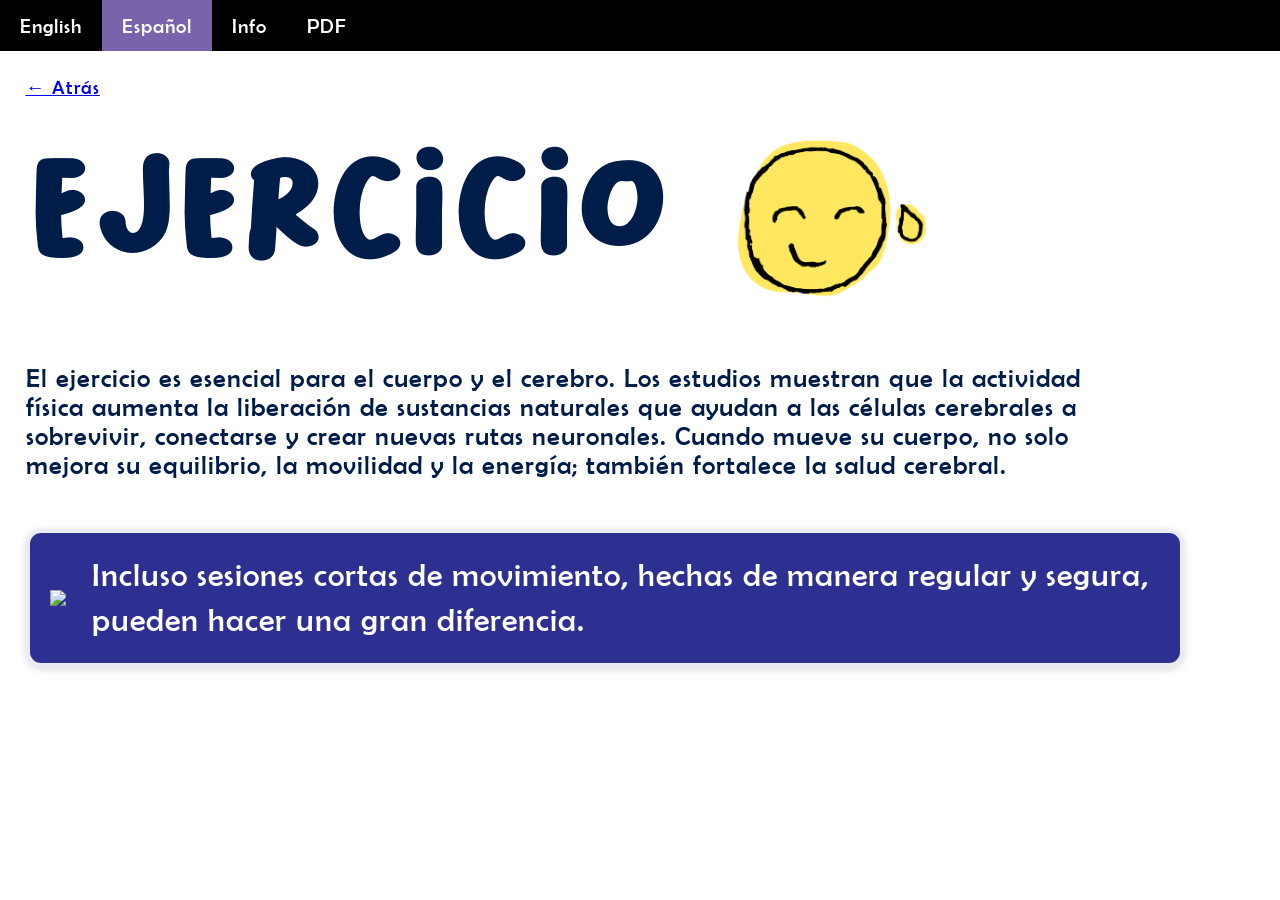
==== ejercicio.html @ 8c5e9a48 "Update ejercicio.html" ====
<!DOCTYPE html>
<html> <!--wraps around all the content on the page -->

<head> <!-- where all the non-content information about the page goes -->
  <meta charset="utf-8"> <!-- sets the character set your document should use to UTF-8 -->
  <meta name="author" content="Emilia Richter"> <!-- meta tag showing page author -->
  <title>Ejercicio</title> <!-- sets the title of your page, which is the title that appears in the browser tab -->
  <link rel="stylesheet" type="text/css" href="css/style.css">
  <!-- links this page to a css file so it can be styled -->
  <script src="jquery-3.3.1.min.js"></script>
  <link rel="icon" type="image/png" href="R.png">
  <meta name="viewport" content="width=device-width, initial-scale=1.0">
</head>

<body>
  <nav>
    <ul>
      <li><a href="index.html">English</a></li>
      <li><a href="esp.html" class="active">Español</a></li>
      <li><a href="info.html">Info</a></li>
      <li><a href="pdf.html">PDF</a></li>
    </ul>
  </nav>
  <a href="esp.html" class="back-arrow">← Atrás</a>
  <div class="title-container">
    <h1>EJERCICIO</h1>
    <img src="images/ejercicio.png" alt="Ejercicio" class="title-img bigger">
  </div>

  <h2 class="subtitle">El ejercicio es esencial para el cuerpo y
el cerebro. Los estudios muestran que la
actividad física aumenta la liberación
de sustancias naturales que ayudan a las
células cerebrales a sobrevivir, conectarse
y crear nuevas rutas neuronales. Cuando
mueve su cuerpo, no solo mejora su
equilibrio, la movilidad y la energía;
también fortalece la salud cerebral.</h2>

  <div class="tips tips-blue">
    <img src="images/lightbulb.png" class="lightbulb">
    <p>
      Incluso sesiones cortas de
movimiento, hechas de manera
regular y segura, pueden hacer una
gran diferencia.
    </p>
  </div>

</body>

</html>
---- css/style.css ----
/* this is a css reset that makes sure the browser won't add any unexpected margins or padding to your page */
body,
html {
  margin: 0;
  padding: 0;
  box-sizing: border-box;
}


@font-face {
  font-family: "BaksoSapi";
  src: url("../fonts/BaksoSapi.otf") format("opentype");
  font-weight: normal;
  font-style: normal;
}

@font-face {
  font-family: "BerlinSansFB";
  src: url("../fonts/BerlinSansFB.woff") format("woff");
  font-weight: normal;
  font-style: normal;
}

body {
  background-color: #ffffff;
  margin: 0;
}

nav ul {
  list-style: none;
  display: flex;
  background-color: #000000;
  padding: 0;
  margin: 0;
}

nav li {
  margin: 0;
}

nav a {
  display: block;
  padding: clamp(6px, 1.2vw, 14px) clamp(10px, 2vw, 20px);
  color: white;
  text-decoration: none;
  font-family: "BerlinSansFB", sans-serif;
  letter-spacing: 1px;
  font-size: clamp(12px, 1.6vw, 22px);
}

nav {
  padding-bottom: 2vw;
  margin-bottom: 0;
}

nav a:hover {
  background-color: #94268f;
}

nav a.active {
  background-color: rgb(121, 99, 171);
}


h1 {
  font-family: "BaksoSapi", sans-serif;
  font-size: 10vw;
  color: #001d4a;
  margin: 2vw;
  letter-spacing: 1px;
  margin-top: 0;
}

h2 {
  font-family: "BerlinSansFB", sans-serif;
  color: #001d4a;
  letter-spacing: 1px;
  margin-left: 2vw;
  font-size: 2.5vw;
  font-weight: lighter;
}

.subtitle {
  font-size: clamp(6px, 2vw, 32px);
  margin-right: 6em;
  margin-left: 2vw;
  font-family: "BerlinSansFB", sans-serif;
  color: #001d4a;
  letter-spacing: 1px;
  font-weight: lighter;
}

.purp{
  color: #94268f;
}
.subtitleblack {
  font-size: clamp(10px, 1.5vw, 30px);
  margin-right: 6em;
  margin-left: 2vw;
  font-family: "BerlinSansFB", sans-serif;
  color: rgb(0, 0, 0);
  letter-spacing: 1px;
  font-weight: lighter;
}


.subtitle3 {
  font-size: clamp(20px, 3vw, 50px);
  margin-top: 1em;
  margin-left: 2vw;
}

.subtitle4 {
  font-size: clamp(20px, 3vw, 50px);
  margin-top: 0;
  color: #94268f;
  margin-left: 2vw;
  margin-bottom: 4vw;
}

.body1 {
  font-size: 1.5vw;
  color: #000000;
  margin-left: 2vw;
  font-family: "BerlinSansFB", sans-serif;
  letter-spacing: 1px;
  margin-top: 4vw;
}

.body2 {
  font-size: 1.5vw;
  color: #000000;
  margin-left: 2vw;
  font-family: "BerlinSansFB", sans-serif;
  letter-spacing: 1px;
  margin-top: 0;
}

.image-grid {
  display: grid;
  grid-template-columns: repeat(auto-fit, minmax(200px, 1fr));
  gap: 25px;
  margin-left: 2vw;
  margin-right: 2vw;
  margin-top: 4vw;
  margin-bottom: 4vw;
}

.image-grid img {
  width: 100%;
  height: auto;
  border-radius: 10px;
  cursor: pointer;
  transition: transform 0.2s ease;
}

.image-grid img:hover {
  transform: scale(1.03);
}

.back-arrow {
  font-family: "BerlinSansFB", sans-serif;
  letter-spacing: 1px;
  margin-left: 2vw;
  font-size: clamp(10px, 1.5vw, 30px);
}


.title-container {
  display: flex;
  align-items: center;
  gap: 20px;
  justify-content: flex-start;
}



.title-img {
  width: clamp(120px, 18vw, 190px);
}

.bigger{
  width: 19vw;
}

.tips {
  background-color: #38b54a;
  padding: 20px;
  border-radius: 15px;
  display: flex;
  align-items: center;
  gap: 15px;
  color: white;
  margin: 50px 6em 50px 2vw;
  border: 4px solid rgba(255, 255, 255, 0.9);
  box-shadow: 0 2px 8px rgba(0, 0, 0, 0.15);
}


.tips-green {
  background-color: #38b54a;
}

.tips-blue {
  background-color: #2e3091;
}

.tips-red {
  background-color: #940036;
}

.tips-pink {
  background-color: #fc6fac;
}

.tips-purple {
  background: radial-gradient(rgb(121,99,171), rgb(139,179,223));
}

.lightbulb {
  width: 40px;
  height: auto;
}

.tips p {
  margin: 0;
  font-size: clamp(12px, 2.5vw, 32px);
  line-height: 1.4;
  font-family: "BerlinSansFB", sans-serif;
  letter-spacing: 1px;

}

.back-arrow:hover {
  color: rgb(255, 255, 255);
}

.longerheading {
  font-size: 8vw;
  max-width: 48%;
}

.longestheading {
  font-size: 8vw;
  max-width: 60%;
}

@media only screen and (max-width: 700px) {
  nav ul {
    display: flex;
    flex-wrap: wrap;    
  }
  
  nav li {
    flex: 1;            
    text-align: center;  
  }

  nav a {
    width: 100%;
    padding: 4vw 0;     
    font-size: 4.5vw;   
  }
  .back-arrow {
    font-size: 30px;
  }

  nav {
    margin-bottom: 20px;
  }
  
  h1 {
    font-size: 12vw;
    margin-top: 20px;
  }
  .subtitle{
    font-size: 20px;
    margin-right: 2vw;
  }

  .tips p {
    font-size: 20px;
  }
  
  .tips {
    margin-top: 30px;
    margin-right: 2vw;
  }
  h2 {
    font-size: 5.5vw;
  }
  .subtitleblack {
    font-size: 4vw;
    margin-right: 2vw;
    margin-bottom: 4vw;
  }
  .image-grid {
    margin-top: 7vw;
  }
  .longerheading {
  font-size: 10vw;
  max-width: 60%;
}
  .title-container {
    gap: 1px;
  }

  .title-img {
  width: 14vw;
}

  .body1 {
    font-size: 3vw;
    margin-top: 5vw;
  }

  .body2 {
    font-size: 3vw;
  }
}

.divider {
  border: none;
  border-top: 2px solid white;   
  margin: 50px 2vw 0 2vw;            
  width: 80%;          
}

.white {
  color: #001d4a;
}
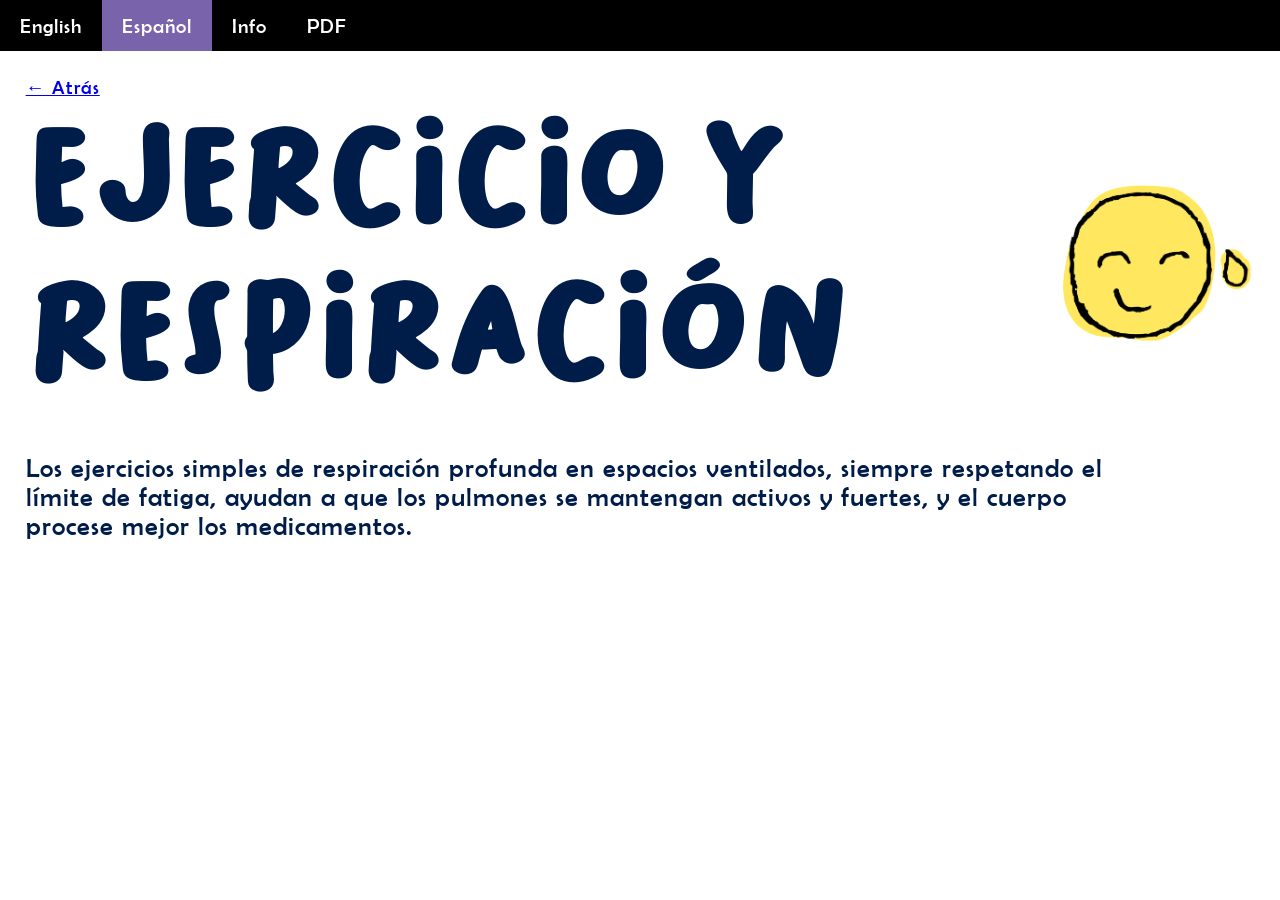
==== commit 84bc5edd: "Update ejercicio.html" ====
--- a/ejercicio.html
+++ b/ejercicio.html
@@ -4,7 +4,7 @@
 <head> <!-- where all the non-content information about the page goes -->
   <meta charset="utf-8"> <!-- sets the character set your document should use to UTF-8 -->
   <meta name="author" content="Emilia Richter"> <!-- meta tag showing page author -->
-  <title>Ejercicio</title> <!-- sets the title of your page, which is the title that appears in the browser tab -->
+  <title>Ejercicio y Respiración</title> <!-- sets the title of your page, which is the title that appears in the browser tab -->
   <link rel="stylesheet" type="text/css" href="css/style.css">
   <!-- links this page to a css file so it can be styled -->
   <script src="jquery-3.3.1.min.js"></script>
@@ -23,29 +23,14 @@
   </nav>
   <a href="esp.html" class="back-arrow">← Atrás</a>
   <div class="title-container">
-    <h1>EJERCICIO</h1>
+    <h1>EJERCICIO Y RESPIRACIÓN</h1>
     <img src="images/ejercicio.png" alt="Ejercicio" class="title-img bigger">
   </div>
 
-  <h2 class="subtitle">El ejercicio es esencial para el cuerpo y
-el cerebro. Los estudios muestran que la
-actividad física aumenta la liberación
-de sustancias naturales que ayudan a las
-células cerebrales a sobrevivir, conectarse
-y crear nuevas rutas neuronales. Cuando
-mueve su cuerpo, no solo mejora su
-equilibrio, la movilidad y la energía;
-también fortalece la salud cerebral.</h2>
+  <h2 class="subtitle">Los ejercicios simples de respiración profunda en espacios ventilados, siempre respetando el límite de fatiga, ayudan a que los pulmones se mantengan activos y fuertes, y el cuerpo procese mejor los medicamentos. 
+</h2>
 
-  <div class="tips tips-blue">
-    <img src="images/lightbulb.png" class="lightbulb">
-    <p>
-      Incluso sesiones cortas de
-movimiento, hechas de manera
-regular y segura, pueden hacer una
-gran diferencia.
-    </p>
-  </div>
+
 
 </body>
 
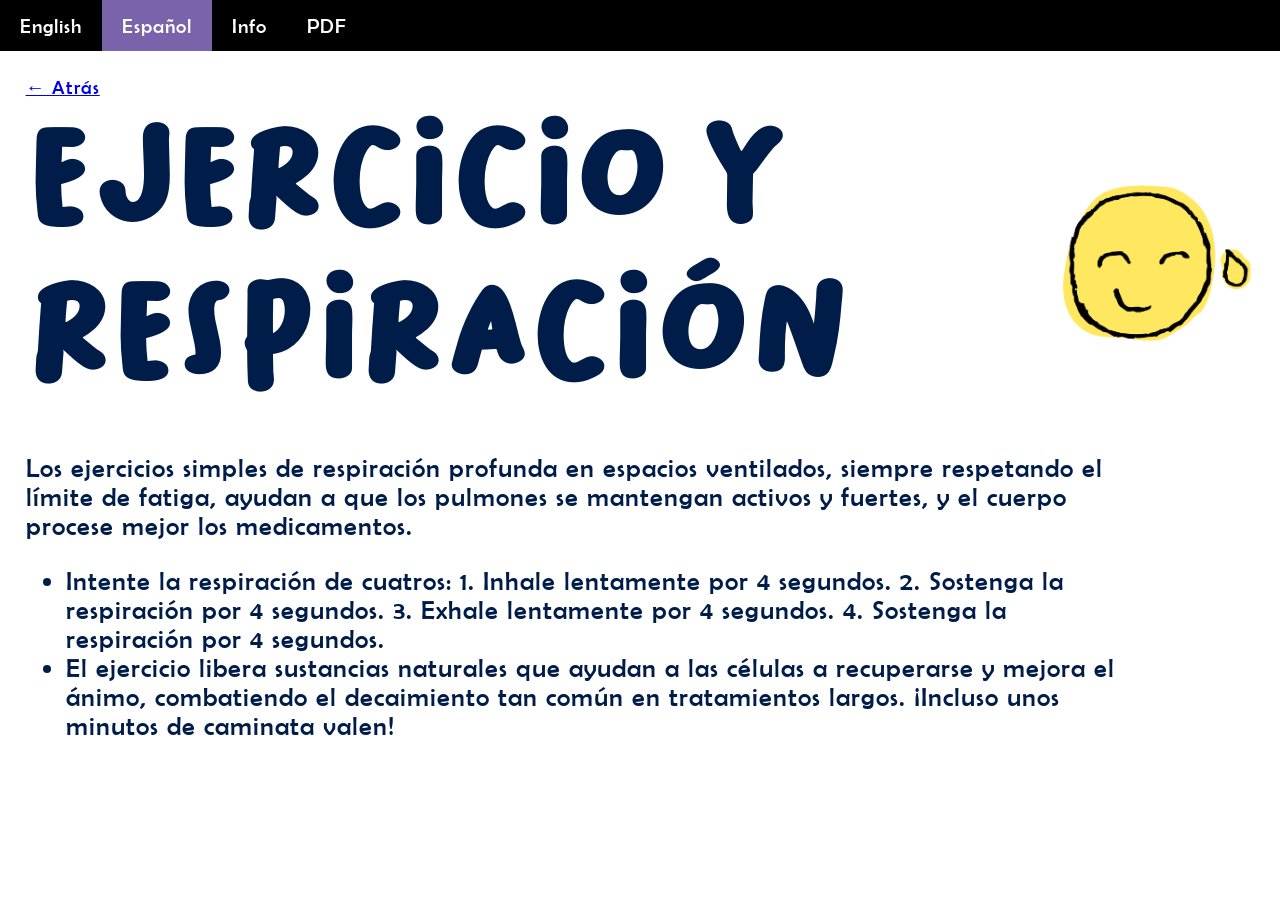
==== commit cf3d71c2: "Update ejercicio.html" ====
--- a/ejercicio.html
+++ b/ejercicio.html
@@ -28,6 +28,14 @@
   </div>
 
   <h2 class="subtitle">Los ejercicios simples de respiración profunda en espacios ventilados, siempre respetando el límite de fatiga, ayudan a que los pulmones se mantengan activos y fuertes, y el cuerpo procese mejor los medicamentos. 
+  
+    <ul>
+      <li>Intente la respiración de cuatros: 1. Inhale lentamente por 4 segundos. 2. Sostenga la respiración por 4 segundos. 3. Exhale lentamente por 4 segundos. 4. Sostenga la respiración por 4 segundos.
+</li>
+      <li>El ejercicio libera sustancias naturales que ayudan a las células a recuperarse y mejora el  ánimo, combatiendo el decaimiento tan común en tratamientos largos. ¡Incluso unos minutos de caminata valen!  </li>
+    </ul>
+    
+
 </h2>
 
 
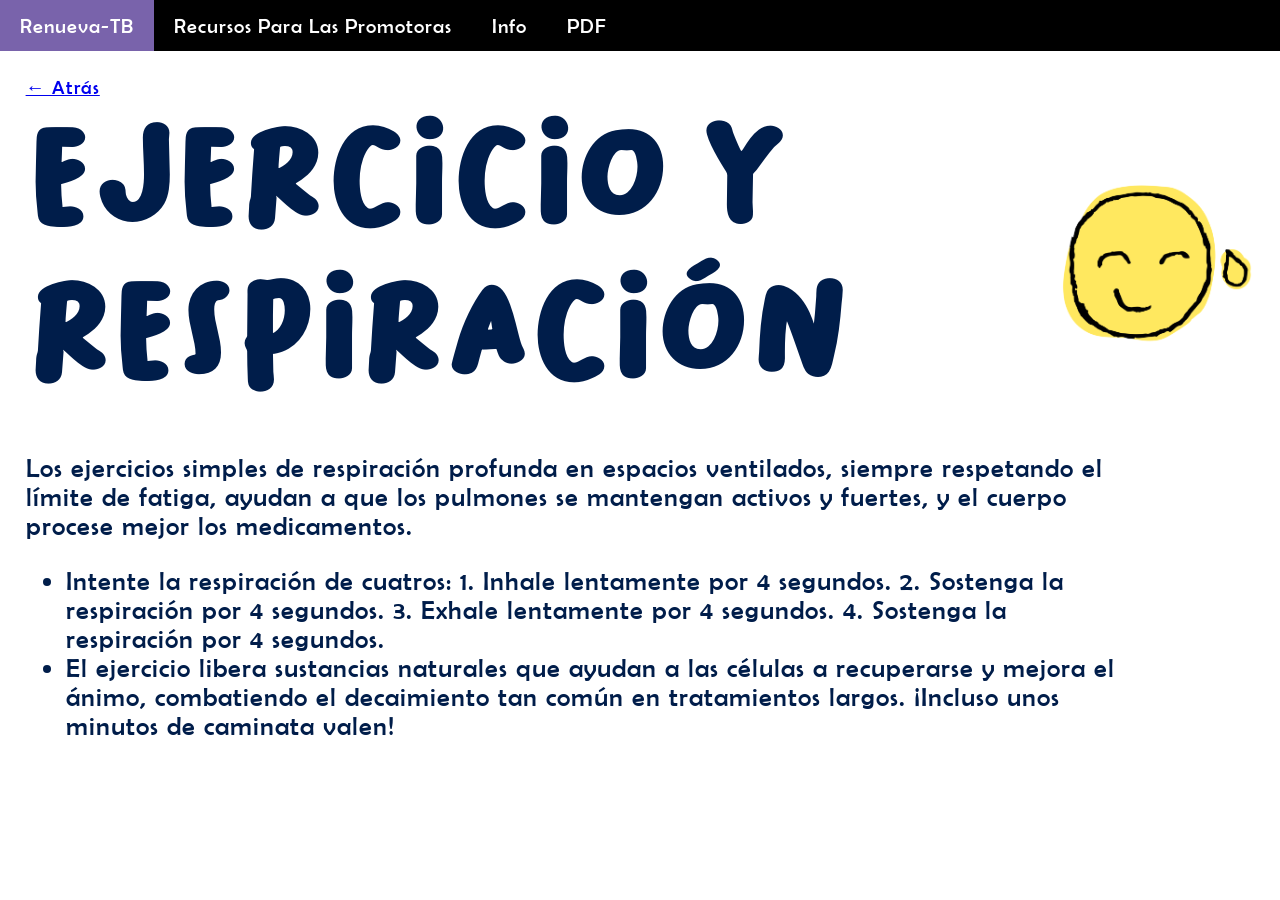
==== commit fc5678e2: "Update ejercicio.html" ====
--- a/ejercicio.html
+++ b/ejercicio.html
@@ -15,8 +15,8 @@
 <body>
   <nav>
     <ul>
-      <li><a href="index.html">English</a></li>
-      <li><a href="esp.html" class="active">Español</a></li>
+       <li><a href="esp.html"class="active">Renueva-TB</a></li>
+      <li><a href="index.html">Recursos Para Las Promotoras</a></li>
       <li><a href="info.html">Info</a></li>
       <li><a href="pdf.html">PDF</a></li>
     </ul>
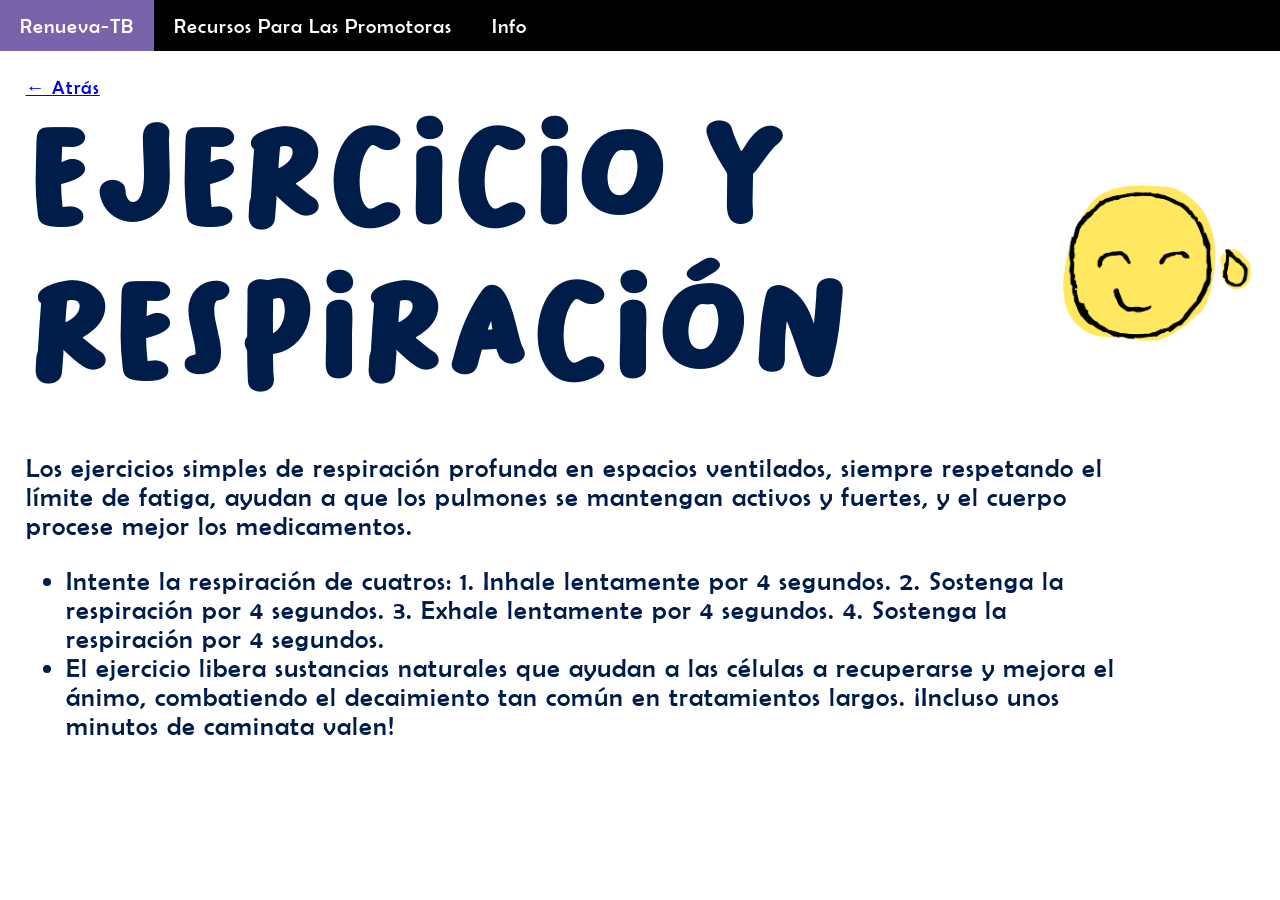
==== commit 33c4acd8: "Update ejercicio.html" ====
--- a/ejercicio.html
+++ b/ejercicio.html
@@ -15,13 +15,13 @@
 <body>
   <nav>
     <ul>
-       <li><a href="esp.html"class="active">Renueva-TB</a></li>
-      <li><a href="index.html">Recursos Para Las Promotoras</a></li>
+       <li><a href="index.html"class="active">Renueva-TB</a></li>
+      <li><a href="recursos.html">Recursos Para Las Promotoras</a></li>
       <li><a href="info.html">Info</a></li>
-      <li><a href="pdf.html">PDF</a></li>
+    
     </ul>
   </nav>
-  <a href="esp.html" class="back-arrow">← Atrás</a>
+  <a href="index.html" class="back-arrow">← Atrás</a>
   <div class="title-container">
     <h1>EJERCICIO Y RESPIRACIÓN</h1>
     <img src="images/ejercicio.png" alt="Ejercicio" class="title-img bigger">
--- a/css/style.css
+++ b/css/style.css
@@ -46,6 +46,9 @@
   font-family: "BerlinSansFB", sans-serif;
   letter-spacing: 1px;
   font-size: clamp(12px, 1.6vw, 22px);
+
+  height: 100%;
+  box-sizing: border-box;
 }
 
 nav {
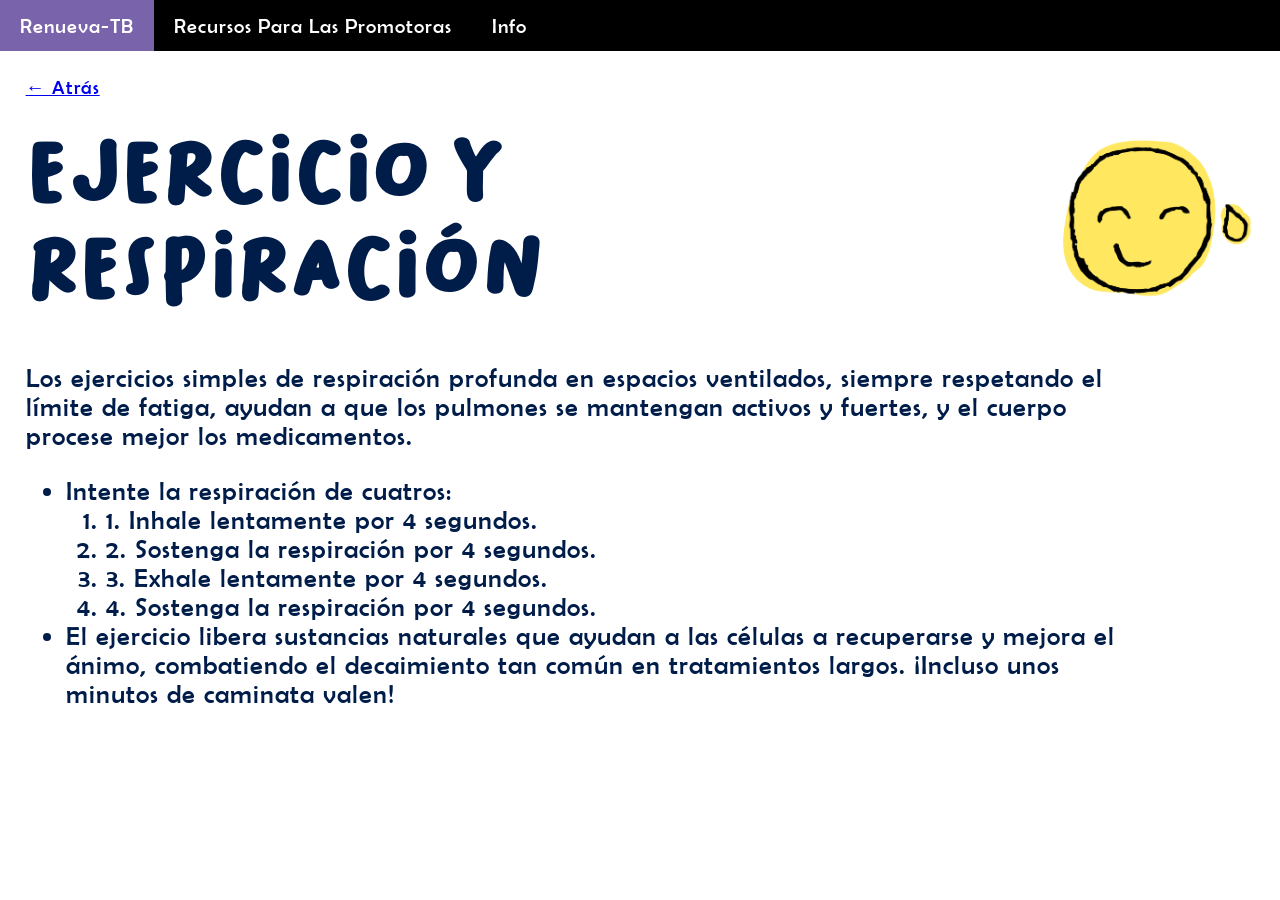
==== commit 86160ba2: "Update ejercicio.html" ====
--- a/ejercicio.html
+++ b/ejercicio.html
@@ -30,7 +30,13 @@
   <h2 class="subtitle">Los ejercicios simples de respiración profunda en espacios ventilados, siempre respetando el límite de fatiga, ayudan a que los pulmones se mantengan activos y fuertes, y el cuerpo procese mejor los medicamentos. 
   
     <ul>
-      <li>Intente la respiración de cuatros: 1. Inhale lentamente por 4 segundos. 2. Sostenga la respiración por 4 segundos. 3. Exhale lentamente por 4 segundos. 4. Sostenga la respiración por 4 segundos.
+      <li>Intente la respiración de cuatros: 
+        <ol>
+        <li>1. Inhale lentamente por 4 segundos.</li> 
+          <li>2. Sostenga la respiración por 4 segundos.</li> 
+          <li>3. Exhale lentamente por 4 segundos.</li>
+          <li>4. Sostenga la respiración por 4 segundos.</li>
+        </ol>
 </li>
       <li>El ejercicio libera sustancias naturales que ayudan a las células a recuperarse y mejora el  ánimo, combatiendo el decaimiento tan común en tratamientos largos. ¡Incluso unos minutos de caminata valen!  </li>
     </ul>
--- a/css/style.css
+++ b/css/style.css
@@ -67,11 +67,12 @@
 
 h1 {
   font-family: "BaksoSapi", sans-serif;
-  font-size: 10vw;
+  font-size: clamp(28px, 8vw, 80px);
   color: #001d4a;
-  margin: 2vw;
-  letter-spacing: 1px;
-  margin-top: 0;
+  margin: 0;
+  letter-spacing: 1px;
+  max-width: 80%;
+  display: inline-block;
 }
 
 h2 {
@@ -172,19 +173,20 @@
 .title-container {
   display: flex;
   align-items: center;
-  gap: 20px;
-  justify-content: flex-start;
+  gap: 10px;
+  padding-left: 2vw;
 }
 
 
 
 .title-img {
-  width: clamp(120px, 18vw, 190px);
+  width: clamp(90px, 18vw, 190px);
 }
 
 .bigger{
   width: 19vw;
 }
+
 
 .tips {
   background-color: #38b54a;
@@ -273,7 +275,7 @@
   }
   
   h1 {
-    font-size: 12vw;
+    font-size: 9vw;
     margin-top: 20px;
   }
   .subtitle{
@@ -305,13 +307,17 @@
   max-width: 60%;
 }
   .title-container {
-    gap: 1px;
+    gap: 8px;
   }
 
   .title-img {
-  width: 14vw;
-}
-
+  width: 22vw;
+}
+  
+.bigger {
+  width: 24vw;
+}
+  
   .body1 {
     font-size: 3vw;
     margin-top: 5vw;
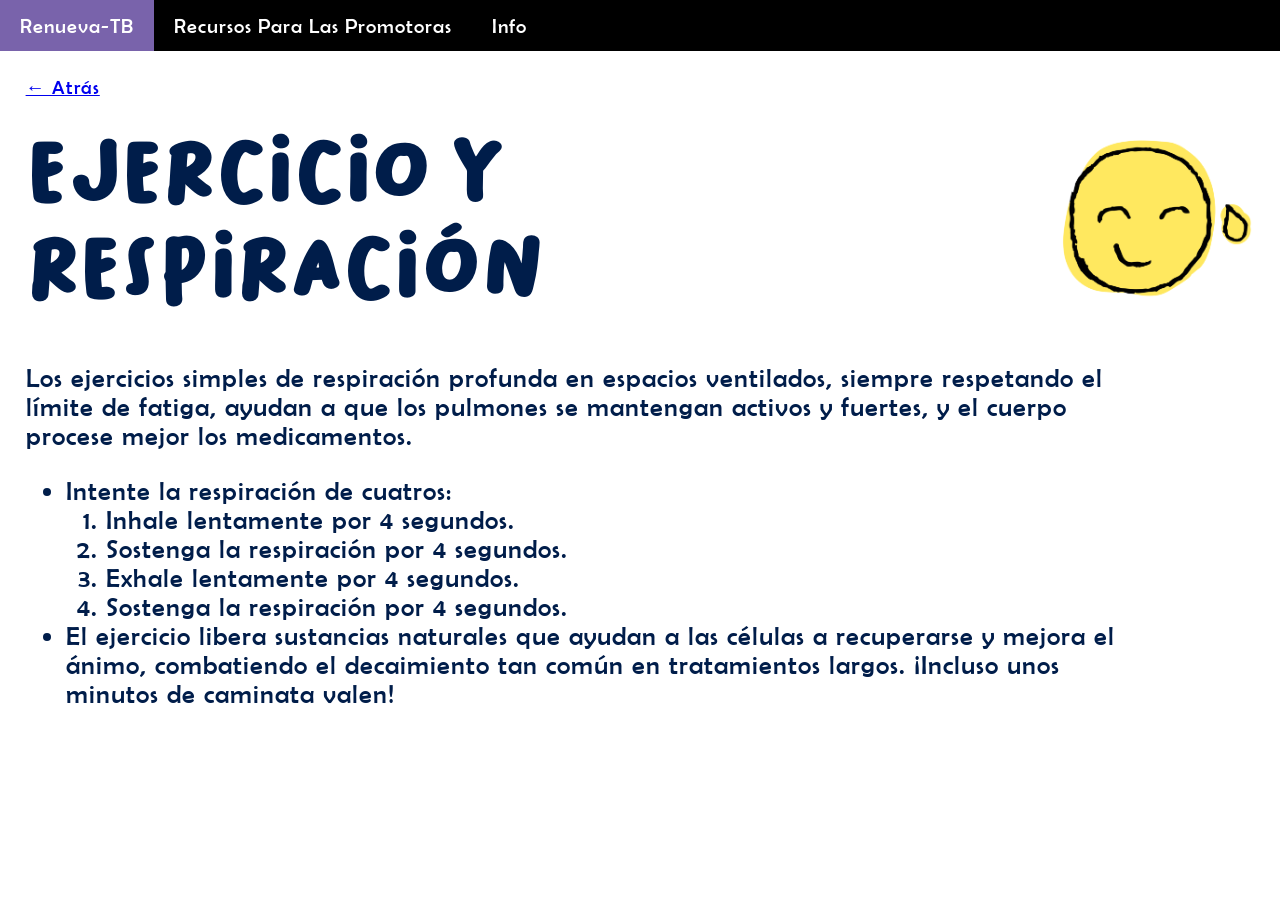
==== commit 29219b22: "Update ejercicio.html" ====
--- a/ejercicio.html
+++ b/ejercicio.html
@@ -32,10 +32,10 @@
     <ul>
       <li>Intente la respiración de cuatros: 
         <ol>
-        <li>1. Inhale lentamente por 4 segundos.</li> 
-          <li>2. Sostenga la respiración por 4 segundos.</li> 
-          <li>3. Exhale lentamente por 4 segundos.</li>
-          <li>4. Sostenga la respiración por 4 segundos.</li>
+        <li>Inhale lentamente por 4 segundos.</li> 
+          <li>Sostenga la respiración por 4 segundos.</li> 
+          <li>Exhale lentamente por 4 segundos.</li>
+          <li>Sostenga la respiración por 4 segundos.</li>
         </ol>
 </li>
       <li>El ejercicio libera sustancias naturales que ayudan a las células a recuperarse y mejora el  ánimo, combatiendo el decaimiento tan común en tratamientos largos. ¡Incluso unos minutos de caminata valen!  </li>
